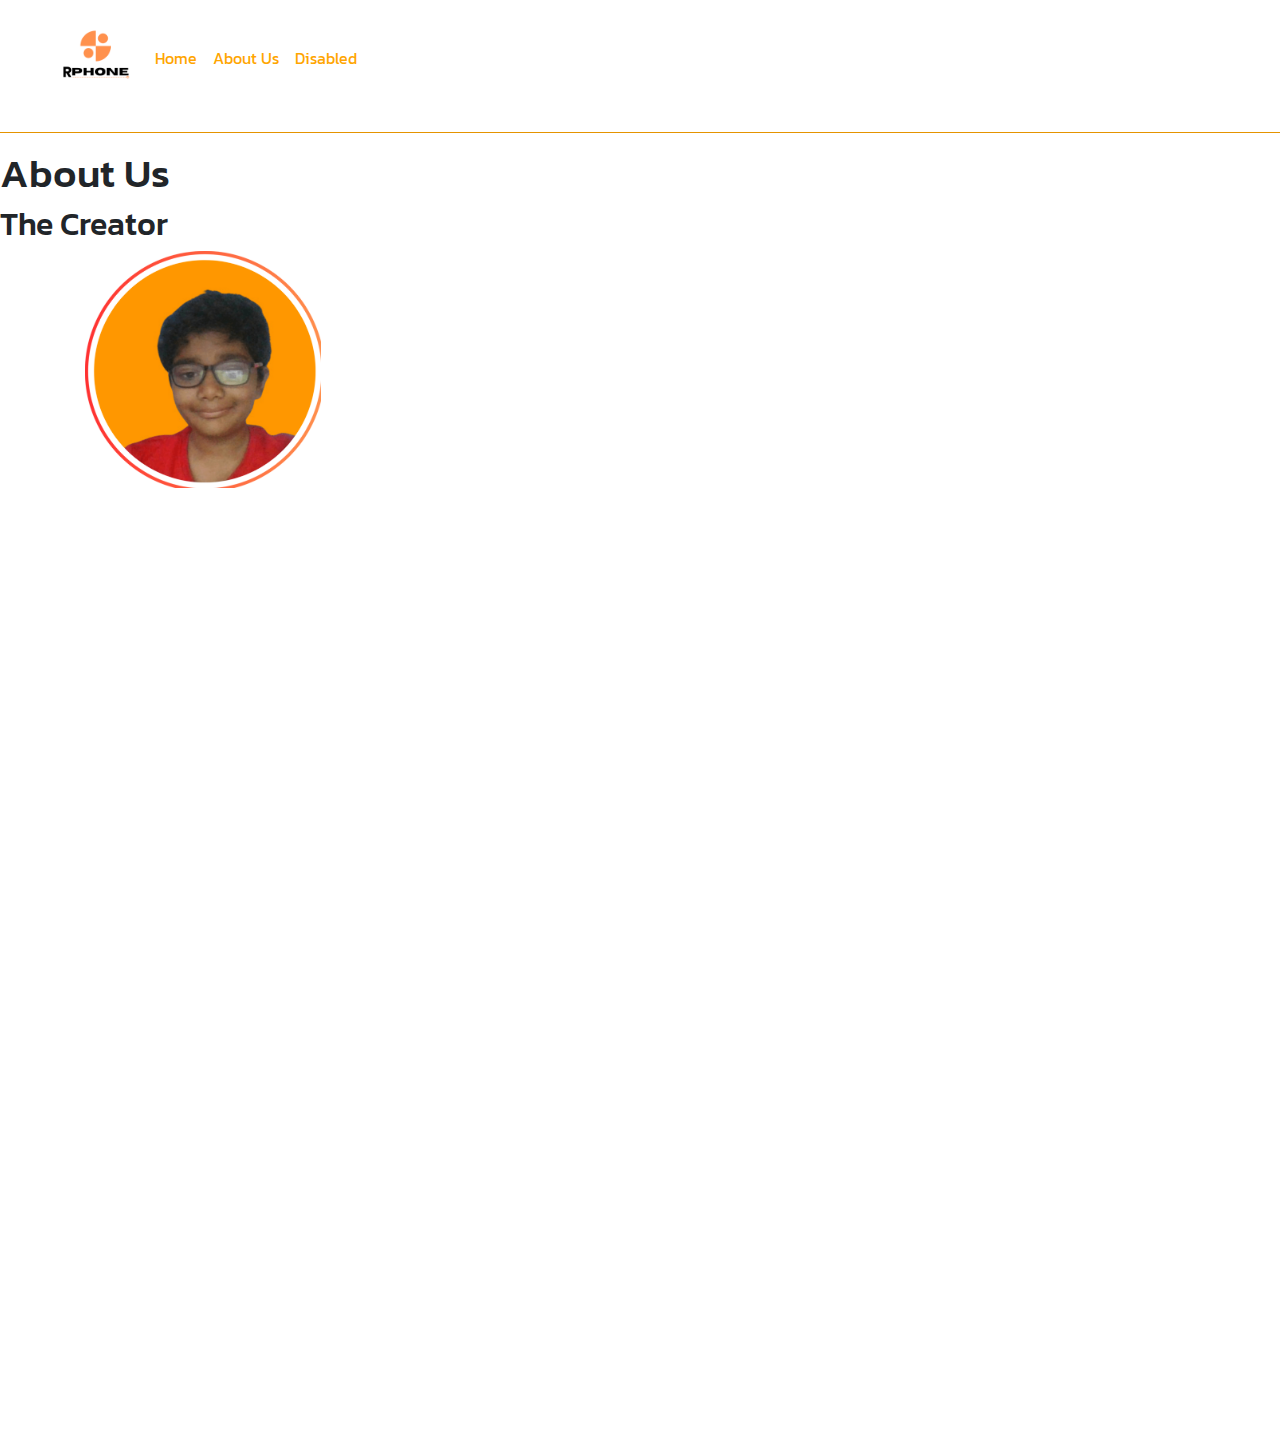
==== AboutUs.html @ 3254aca3 "About Us Commit" ====
<!DOCTYPE html>
<html lang="en">
<head>
 <meta charset="UTF-8">
 <meta name="viewport" content="width=device-width, initial-scale=1.0">
 <title>Document</title>

 <!-- Link to Bootstrap CSS -->
 <link rel="stylesheet" href="https://cdn.jsdelivr.net/npm/bootstrap@4.3.1/dist/css/bootstrap.min.css" integrity="sha384-ggOyR0iXCbMQv3Xipma34MD+dH/1fQ784/j6cY/iJTQUOhcWr7x9JvoRxT2MZw1T" crossorigin="anonymous">
 <link rel="preconnect" href="https://fonts.googleapis.com">
<link rel="preconnect" href="https://fonts.gstatic.com" crossorigin>
<link href="https://fonts.googleapis.com/css2?family=Kanit:ital,wght@0,100;0,200;0,300;0,400;0,500;0,600;0,700;0,800;0,900;1,100;1,200;1,300;1,400;1,500;1,600;1,700;1,800;1,900&display=swap" rel="stylesheet">
 <link  href="AboutUs.css" rel="stylesheet">
 
</head>
<body class="kanit-regular">
    <nav id="NavBar" class="navbar navbar-expand-lg bg-body-tertiary">
        <div class="container-fluid">
          <a class="navbar-brand" href="#"></a>
          <img src="Images/R (3).png">
          <button class="navbar-toggler" type="button" data-bs-toggle="collapse" data-bs-target="#navbarSupportedContent" aria-controls="navbarSupportedContent" aria-expanded="false" aria-label="Toggle navigation">
            <span class="navbar-toggler-icon"></span>
          </button>
          <div class="collapse navbar-collapse" id="navbarSupportedContent">
            <ul class="navbar-nav me-auto mb-2 mb-lg-0">
              <li class="nav-item">
                <a  id="NavBar" class="nav-link active" aria-current="page" href="index.html">Home</a>
              </li>
              <li class="nav-item">
                <a id="NavBar" class="nav-link" href="AboutUs.html">About Us</a>
              </li>
              
              
              <li class="nav-item">
                <a class="nav-link disabled" aria-disabled="true">Disabled</a>
              </li>
            </ul>
            
          </div>
        </div>
      </nav>
      <hr>

    <h1>About Us</h1>
    <h2>The Creator</h2>
      <div class="container">
        <div class="row">
            <div class="col">
           <img class="Profile" src="Images/Untitled design (4).png">
            </div>

           </div>

      </div>








 <script src="script.js"></script>
<!-- link to Bootstrap JS -->
 <script src="https://code.jquery.com/jquery-3.3.1.slim.min.js" integrity="sha384-q8i/X+965DzO0rT7abK41JStQIAqVgRVzpbzo5smXKp4YfRvH+8abtTE1Pi6jizo" crossorigin="anonymous"></script>
 <script src="https://cdn.jsdelivr.net/npm/popper.js@1.14.7/dist/umd/popper.min.js" integrity="sha384-UO2eT0CpHqdSJQ6hJty5KVphtPhzWj9WO1clHTMGa3JDZwrnQq4sF86dIHNDz0W1" crossorigin="anonymous"></script>
 <script src="https://cdn.jsdelivr.net/npm/bootstrap@4.3.1/dist/js/bootstrap.min.js" integrity="sha384-JjSmVgyd0p3pXB1rRibZUAYoIIy6OrQ6VrjIEaFf/nJGzIxFDsf4x0xIM+B07jRM" crossorigin="anonymous"></script>
 
</body>
</html>
---- AboutUs.css ----
img{
    height: 100px;
  }  

  #NavBar{
    color: orange;
  }

  hr{
    background-color:orange;
  }

.kanit-regular{
    font-family:"Kanit", sans-serif;
    font-weight: 400;
    font-style: normal;
}

.Profile{
height:20%;  
}
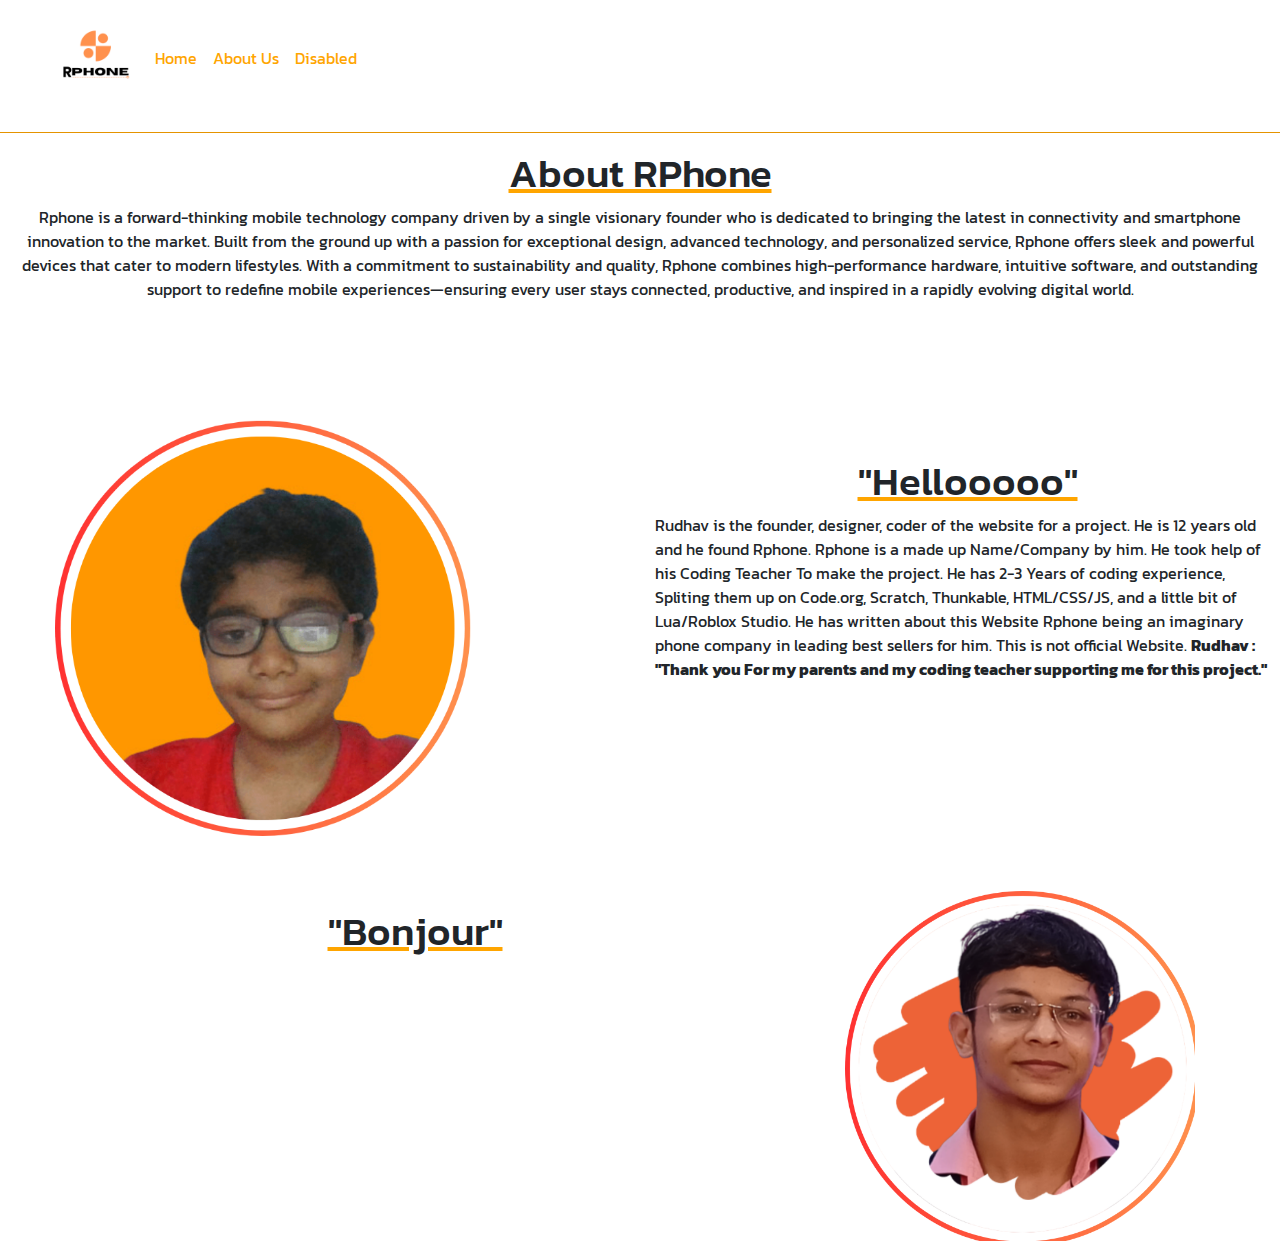
==== commit 324ced0c: "About Me Completion" ====
--- a/AboutUs.html
+++ b/AboutUs.html
@@ -42,20 +42,40 @@
       </nav>
       <hr>
 
-    <h1>About Us</h1>
-    <h2>The Creator</h2>
-      <div class="container">
-        <div class="row">
-            <div class="col">
-           <img class="Profile" src="Images/Untitled design (4).png">
-            </div>
+    <h1>About RPhone</h1>
+    
+<p id="p">
+  Rphone is a forward-thinking mobile technology company driven by a single visionary founder who is dedicated to bringing the latest in connectivity and smartphone innovation to the market. Built from the ground up with a passion for exceptional design, advanced technology, and personalized service, Rphone offers sleek and powerful devices that cater to modern lifestyles. With a commitment to sustainability and quality, Rphone combines high-performance hardware, intuitive software, and outstanding support to redefine mobile experiences—ensuring every user stays connected, productive, and inspired in a rapidly evolving digital world.
+</p>
+<br>
+<div class="Container">
+  <div class="row">
+    <div class="col">
+      <img id="Profile" src="Images/Untitled design (6).png">
+    </div>
+    <div class="col">
+<p id="PAlign">
+  <h1>"Hellooooo"</h1>
+  Rudhav is the founder, designer, coder of the website for a project. He is 12 years old and he found Rphone. Rphone is a made up Name/Company by him. He took help of his Coding Teacher To make the project. He has 2-3 Years of coding experience, Spliting them up on Code.org, Scratch, Thunkable, HTML/CSS/JS, and a little bit of Lua/Roblox Studio. He has written about this Website Rphone being an imaginary phone company in leading best sellers for him. This is not official Website. <b>Rudhav : "Thank you For my parents and my coding teacher supporting me for this project."</b>
+</p>
+    </div>
+  </div>
+</div>
 
-           </div>
+<div class="Container">
+<div class="row">
+  <div class="col">
+<p id="PAlign2"><h1>"Bonjour"</h1></p>
+  </div>
+<img id="Profile2" src="Images/Untitled design (5).png">
 
-      </div>
+</div>
+</div>
 
 
 
+
+   
 
 
 
--- a/AboutUs.css
+++ b/AboutUs.css
@@ -16,6 +16,34 @@
     font-style: normal;
 }
 
-.Profile{
-height:20%;  
+
+
+#CreatorText{
+  padding-right:70px;
+}
+
+h1{
+  text-align: center;
+  text-decoration: underline orange;
+}
+
+#p{
+  text-align: center;
+}
+
+#Profile{
+height: 550px;
+}
+
+#PAlign{
+  padding-top: 100px;
+}
+
+#Profile2{
+  height: 350px;
+  padding-right: 100px;
+}
+
+#PAlign2{
+ padding-left: 50px;
 }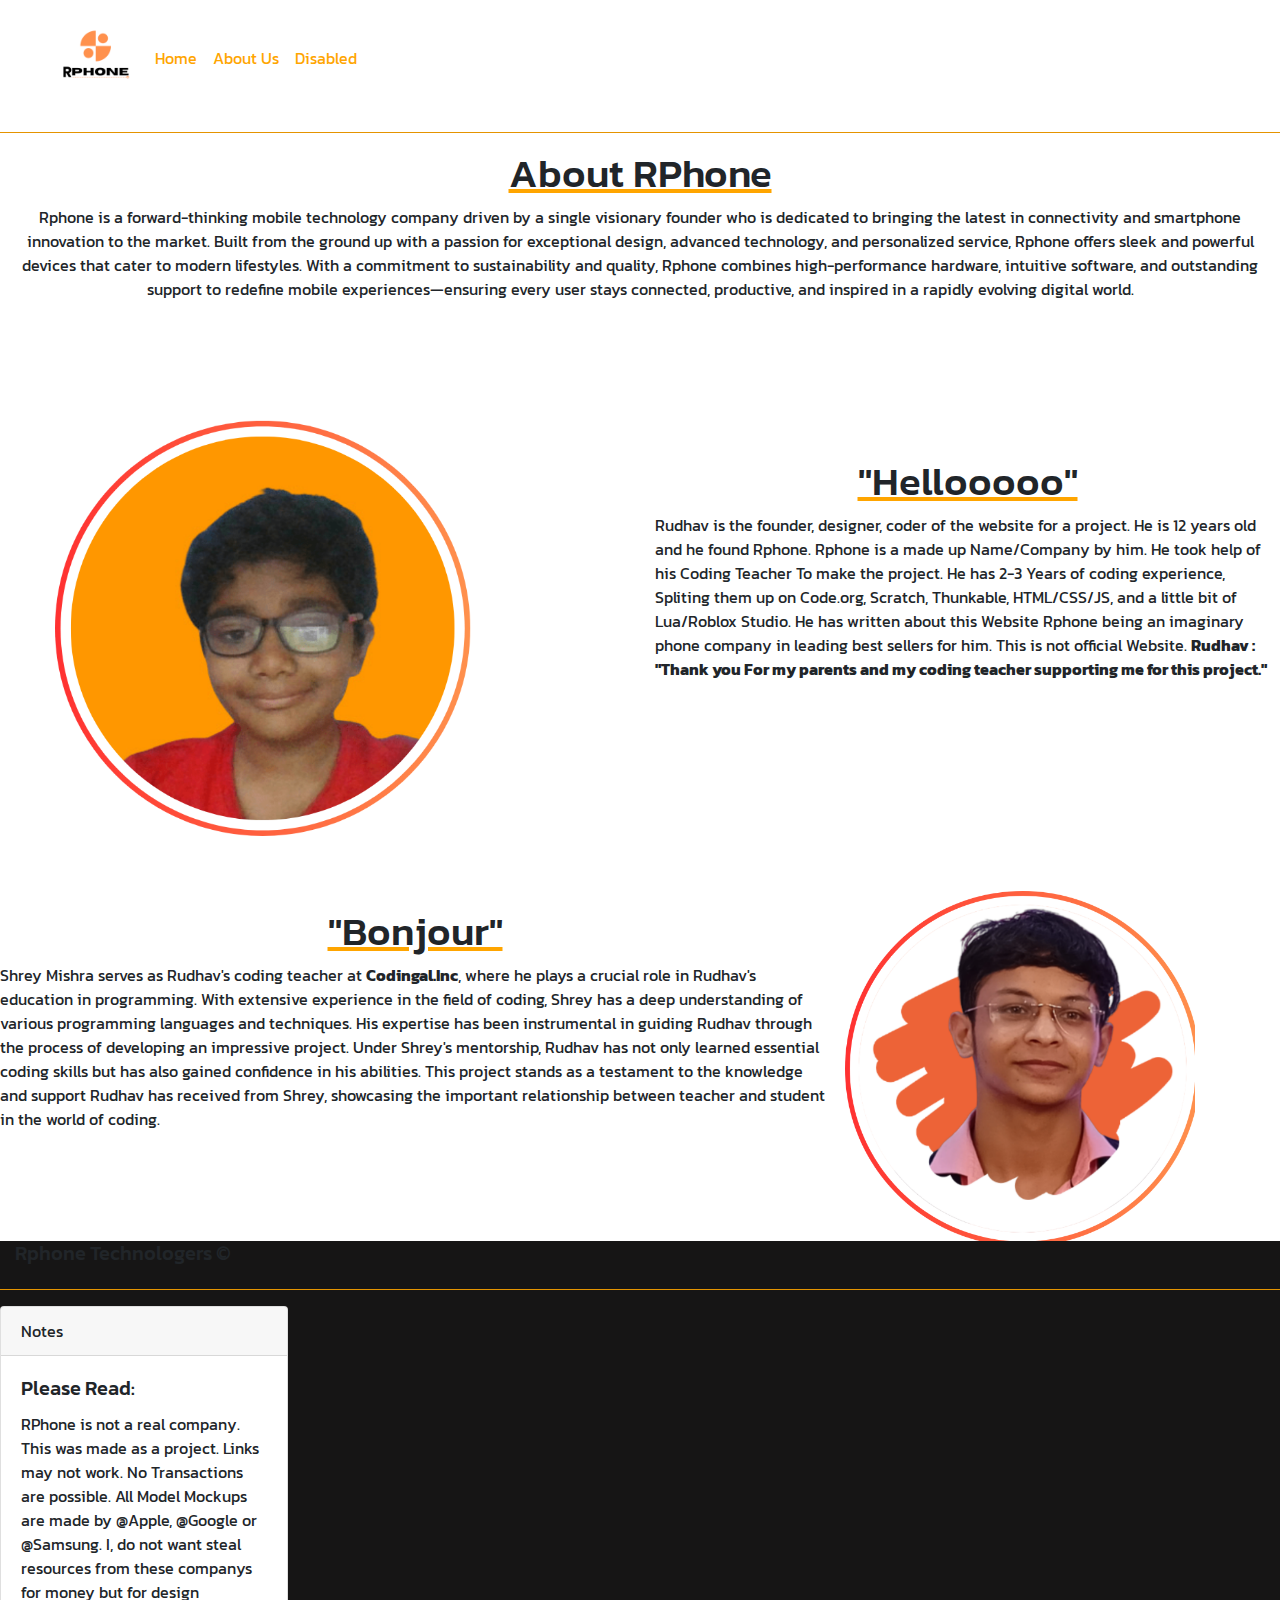
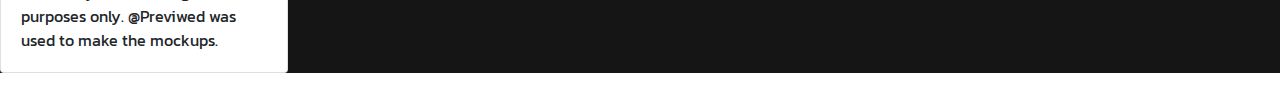
==== commit 190e44b6: "Made contacter" ====
--- a/AboutUs.html
+++ b/AboutUs.html
@@ -5,7 +5,7 @@
  <meta charset="UTF-8">
  <meta name="viewport" content="width=device-width, initial-scale=1.0">
  <title>Document</title>
-
+ <link rel="stylesheet" href="https://cdnjs.cloudflare.com/ajax/libs/font-awesome/6.6.0/css/all.min.css" integrity="sha512-Kc323vGBEqzTmouAECnVceyQqyqdsSiqLQISBL29aUW4U/M7pSPA/gEUZQqv1cwx4OnYxTxve5UMg5GT6L4JJg==" crossorigin="anonymous" referrerpolicy="no-referrer" />
  <!-- Link to Bootstrap CSS -->
  <link rel="stylesheet" href="https://cdn.jsdelivr.net/npm/bootstrap@4.3.1/dist/css/bootstrap.min.css" integrity="sha384-ggOyR0iXCbMQv3Xipma34MD+dH/1fQ784/j6cY/iJTQUOhcWr7x9JvoRxT2MZw1T" crossorigin="anonymous">
  <link rel="preconnect" href="https://fonts.googleapis.com">
@@ -65,12 +65,46 @@
 <div class="Container">
 <div class="row">
   <div class="col">
-<p id="PAlign2"><h1>"Bonjour"</h1></p>
+<p id="PAlign2"><h1>"Bonjour"</h1>
+  Shrey Mishra serves as Rudhav's coding teacher at <b>Codingal.Inc</b>, where he plays a crucial role in Rudhav's education in programming. With extensive experience in the field of coding, Shrey has a deep understanding of various programming languages and techniques. His expertise has been instrumental in guiding Rudhav through the process of developing an impressive project. Under Shrey's mentorship, Rudhav has not only learned essential coding skills but has also gained confidence in his abilities. This project stands as a testament to the knowledge and support Rudhav has received from Shrey, showcasing the important relationship between teacher and student in the world of coding.
+</p>
   </div>
-<img id="Profile2" src="Images/Untitled design (5).png">
+  <img id="Profile2" src="Images/Untitled design (5).png" class="rounded float-end" alt="Sir">
 
 </div>
 </div>
+
+<footer id="footer">
+  <div class="container-fluid">
+    <div class="row">
+      <div class="col">
+        <h5>Rphone Technologers &copy;</h5>
+       
+    </div>
+    <div class="col" id=" Align=">
+      <i class="fa-brands fa-square-instagram"></i>
+      <i class="fa-brands fa-square-twitter"></i>
+      <i class="fa-brands fa-square-facebook"></i>
+      <i class="fa-brands fa-linkedin"></i>
+      <i class="fa-brands fa-square-youtube"></i>
+      <i class="fa-brands fa-square-reddit"></i>
+      <i class="fa-brands fa-quora"></i>
+    </div>
+  
+    </div>
+    </div>
+  <hr id="white">
+    <div id="Mention" class="card text-bg-light mb-3" style="max-width: 18rem;">
+      <div class="card-header">Notes</div>
+      <div class="card-body">
+        <h5 class="card-title">Please Read:</h5>
+        <p class="card-text">RPhone is not a real company. This was made as a project. Links may not work. No Transactions are possible. All Model Mockups are made by @Apple, @Google or @Samsung. I, do not want steal resources from these companys for money but for design purposes only. @Previwed was used to make the mockups.</p>
+      </div>
+    </div>
+
+  </div>
+    
+</footer>
 
 
 
--- a/AboutUs.css
+++ b/AboutUs.css
@@ -45,5 +45,9 @@
 }
 
 #PAlign2{
- padding-left: 50px;
+ padding-left: 90px;
+}
+
+#footer{
+ background-color: rgb(22, 21, 21);
 }